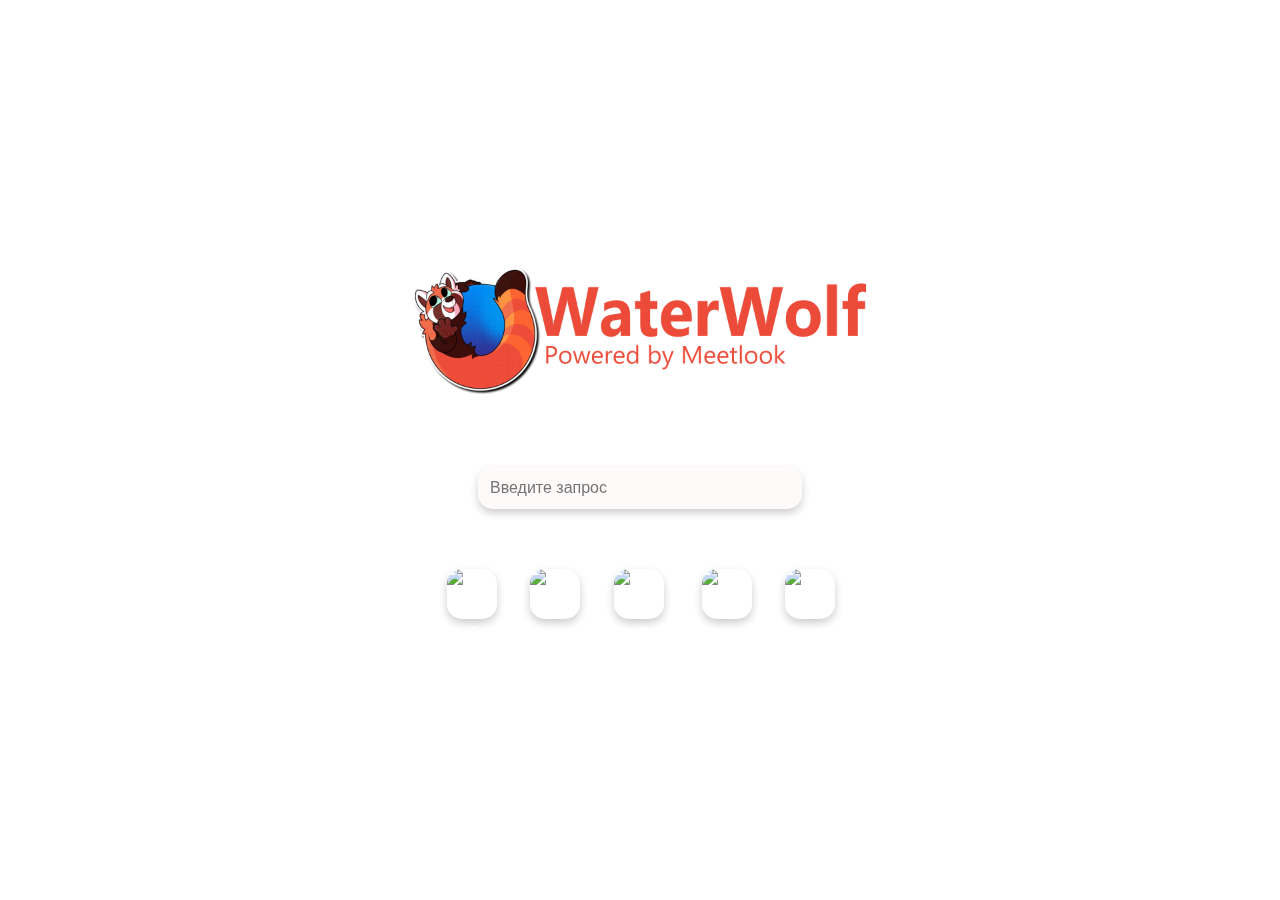
==== src-low/start_page.html @ 23c7db60 "Update 1.3.4" ====
<!DOCTYPE html>
<html lang="ru">
<head>
    <meta charset="UTF-8">
    <meta name="viewport" content="width=device-width, initial-scale=1.0">
    <title>Start Page</title>
    <link rel="stylesheet" href="styles.css">
    <link rel="icon" href="icon.ico" type="image/x-icon">
</head>
<body>
    <div class="container">
        <img src="1.png" alt="Logo" style="width: 480px; height: 160px;">
        <h1></h1>
        <input type="text" id="search-query" placeholder="Введите запрос" onkeydown="checkEnter(event)">
    </div>

    <div class="icon-links">
        <a href="https://www.youtube.com">
            <img src="icons/1.png" alt="YouTube">
            <span>YouTube</span>
        </a>
        <a href="https://www.x.com">
            <img src="icons/2.png" alt="Facebook">
            <span>X</span>
        </a>
        <a href="https://chat.openai.com">
            <img src="icons/3.png" alt="ChatGPT">
            <span>ChatGPT</span>
        </a>
        <a href="https://telegram.org">
            <img src="icons/4.png" alt="Telegram">
            <span>Telegram</span>
        </a>
        <a href="https://www.discord.com">
            <img src="icons/5.png" alt="Spotify">
            <span>Discord</span>
        </a>
    </div>

    <a href="https://www.youtube.com/@FoxGalaxy23" class="copyright">FoxGalaxy23 2024</a>
    <script src='script.js'></script>
</body>
</html>
---- src-low/styles.css ----
body {
    font-family: Arial, sans-serif;
    display: flex;
    flex-direction: column;
    justify-content: center;
    align-items: center;
    height: 100vh;
    margin: 0;
    background-repeat: no-repeat;
    background-size: cover;
    backdrop-filter: blur(5px);
    transition: background-image 0.5s ease-in-out;
    overflow: hidden;
}

h1 {
    font-size: 50px;
    color: rgb(255, 255, 255);
    text-shadow: 0 4px 8px rgba(0, 0, 0, 0.2);
}

.container {
    text-align: center;
    margin-bottom: 30px;
}
input {
    width: 300px;
    padding: 10px;
    margin: 10px 0;
    font-size: 16px;
    border-radius: 15px;
    box-shadow: 0 4px 8px rgba(0, 0, 0, 0.2);
    background-color: Snow;
    border: 2px solid transparent; /* Изначальная прозрачная граница */
    outline: none; /* Убираем стандартное обрамление браузера */
    transition: background-color 1s ease-in-out, border-radius 1s ease-in-out;
}

input:focus {
    animation: rainbow-border 2s forwards; /* Анимация радужной обводки */
}

@keyframes rainbow-border {
    0% {
        border-color: rgba(255, 58, 58, 0.123);
    }
    33% {
        border-color: rgba(255, 255, 67, 0.322);
    }
    66% {
        border-color: #4eff41aa
    }
    100% {
        border-color: #00ffea
    }
}

.icon-links {
    display: flex;
    justify-content: center;
    gap: 30px;
    margin-top: 20px;
}

.icon-links a {
    text-decoration: none;
    color: white;
    text-align: center;
    display: flex;
    flex-direction: column;
    align-items: center;
    transition: transform 0.3s ease;
}

.icon-links img {
    width: 50px;
    height: 50px;
    border-radius: 15px;
    box-shadow: 0 4px 8px rgba(0, 0, 0, 0.2);
    transition: transform 0.3s ease;
}

.icon-links a:hover img {
    transform: scale(1.2);
}

.icon-links span {
    margin-top: 5px;
    font-size: 14px;
    color: white;
}

a.copyright {
    font-size: 15px;
    position: absolute;
    left: 12px;
    bottom: 12px;
    color: rgba(255, 255, 255, 0.166);
    text-decoration: none;
}

.snowflake {
    position: fixed;
    top: -10px; /* Начало падения за границей экрана */
    color: white;
    font-size: 12px;
    pointer-events: none;
    user-select: none;
    opacity: 0.8;
    animation: fall linear infinite, sway ease-in-out infinite;
    z-index: 1000; /* Слой выше контента */
}

.snowflake {
    position: absolute;
    top: -10px;
    font-size: 10px;
    color: white;
    pointer-events: none;
    animation: fall linear infinite;
}

@keyframes fall {
    0% {
        transform: translateY(0);
        opacity: 1;
    }
    100% {
        transform: translateY(100vh);
        opacity: 0;
    }
}
.img {
    width: 60px;
    height: 100px;
}
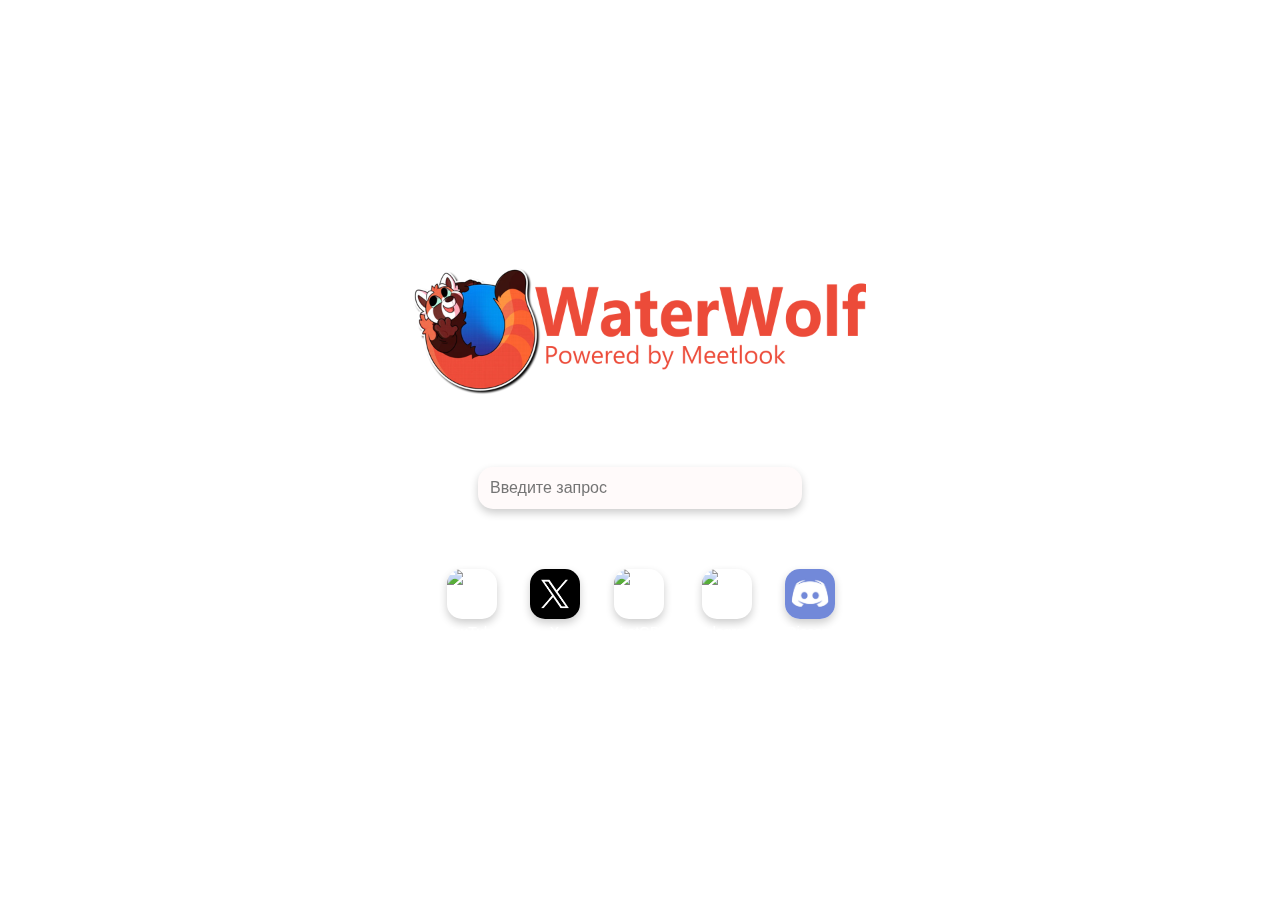
==== commit a30fae5d: "Update 1.3.5" ====
--- a/src-low/start_page.html
+++ b/src-low/start_page.html
@@ -9,7 +9,9 @@
 </head>
 <body>
     <div class="container">
-        <img src="1.png" alt="Logo" style="width: 480px; height: 160px;">
+		<a href="https://github.com/foxgalaxy23g/WaterWolf">
+			<img src="1.png" alt="Logo" style="width: 480px; height: 160px;">
+		</a>
         <h1></h1>
         <input type="text" id="search-query" placeholder="Введите запрос" onkeydown="checkEnter(event)">
     </div>
@@ -37,7 +39,7 @@
         </a>
     </div>
 
-    <a href="https://www.youtube.com/@FoxGalaxy23" class="copyright">FoxGalaxy23 2024</a>
+    <a href="https://www.youtube.com/@FoxGalaxy23" class="copyright">FoxGalaxy23 2025</a>
     <script src='script.js'></script>
 </body>
 </html>
--- a/src-low/styles.css
+++ b/src-low/styles.css
@@ -37,7 +37,7 @@
 }
 
 input:focus {
-    animation: rainbow-border 2s forwards; /* Анимация радужной обводки */
+    animation: rainbow-border 2s infinite; /* Анимация радужной обводки с бесконечным повторением */
 }
 
 @keyframes rainbow-border {
@@ -48,12 +48,16 @@
         border-color: rgba(255, 255, 67, 0.322);
     }
     66% {
-        border-color: #4eff41aa
+        border-color: #4eff41aa;
     }
-    100% {
-        border-color: #00ffea
+    88% {
+        border-color: #00ffea;
+    }
+	100% {
+        border-color: rgba(255, 58, 58, 0.123);
     }
 }
+
 
 .icon-links {
     display: flex;
